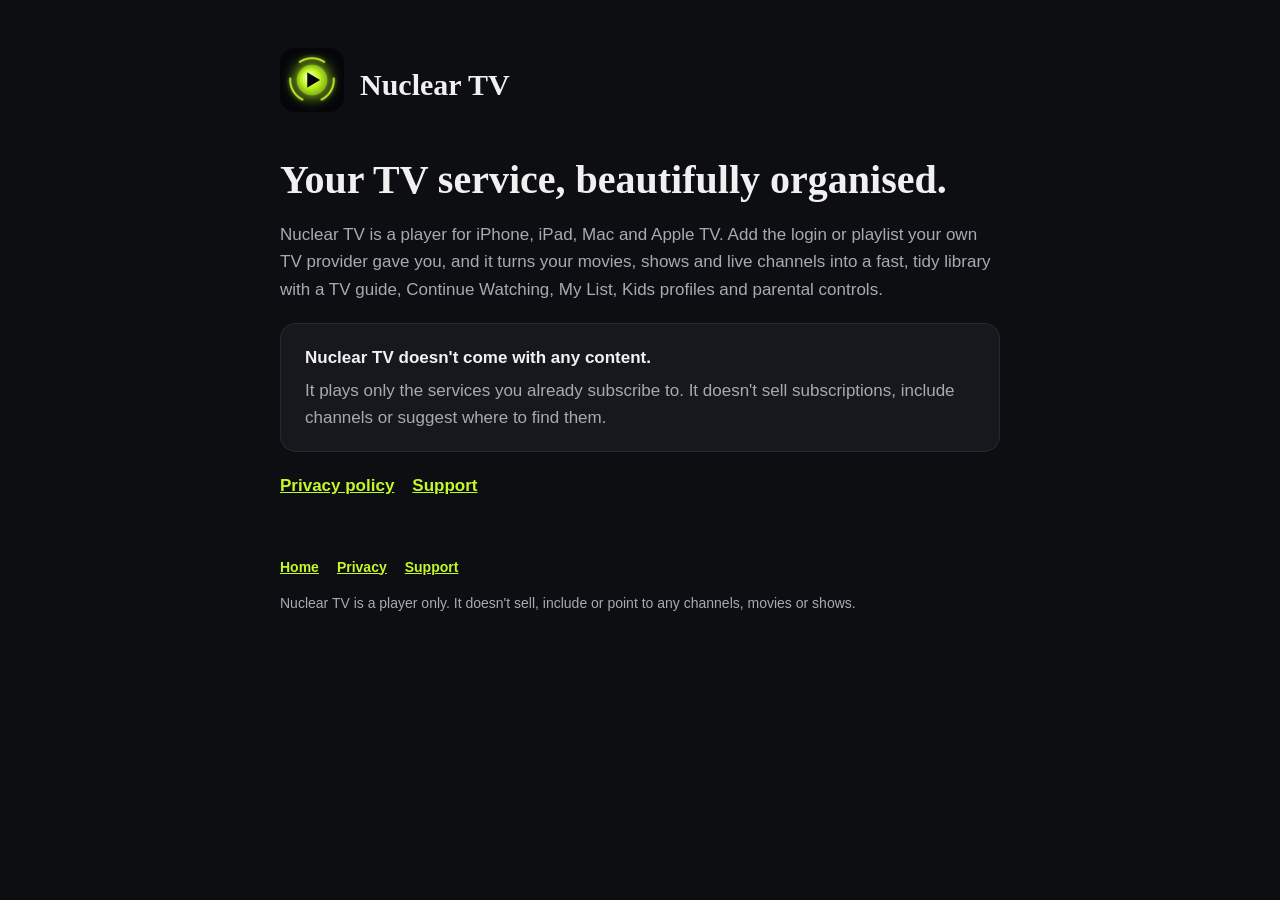
==== index.html @ 4e7b7b4c "Nuclear TV public pages: home, privacy policy, support, App Review demo playlist Co-Authored-By: Cla" ====
<!doctype html>
<html lang="en"><head><meta charset="utf-8"><meta name="viewport" content="width=device-width, initial-scale=1">
<title>Nuclear TV</title><link rel="stylesheet" href="style.css"><link rel="icon" href="icon.png"></head>
<body><main>
<header><a href="./"><img src="icon.png" alt=""></a><a class="brand" href="./">Nuclear TV</a></header>
<h1>Your TV service, beautifully organised.</h1>
<p>Nuclear TV is a player for iPhone, iPad, Mac and Apple TV. Add the login or playlist your own TV provider gave you,
and it turns your movies, shows and live channels into a fast, tidy library with a TV guide, Continue Watching,
My List, Kids profiles and parental controls.</p>
<div class="card"><strong>Nuclear TV doesn't come with any content.</strong>
<p style="margin:6px 0 0">It plays only the services you already subscribe to. It doesn't sell subscriptions, include channels or
suggest where to find them.</p></div>
<p class="links"><a href="privacy.html">Privacy policy</a><a href="support.html">Support</a></p>
<footer><span class="links"><a href="./">Home</a><a href="privacy.html">Privacy</a><a href="support.html">Support</a></span><p>Nuclear TV is a player only. It doesn't sell, include or point to any channels, movies or shows.</p></footer>
</main></body></html>
---- style.css ----
:root { --ink: #0D0E12; --surface: #16181E; --hairline: rgba(255,255,255,.08); --text: rgba(255,255,255,.94);
        --secondary: #A7AAB3; --accent: #C4F82A; }
* { box-sizing: border-box; }
body { margin: 0; background: var(--ink); color: var(--text);
       font: 17px/1.6 -apple-system, BlinkMacSystemFont, "SF Pro Text", "Helvetica Neue", Arial, sans-serif; }
main { max-width: 760px; margin: 0 auto; padding: 48px 20px 80px; }
header { display: flex; align-items: center; gap: 16px; margin-bottom: 36px; }
header img { width: 64px; height: 64px; border-radius: 15px; }
header a { color: var(--text); text-decoration: none; }
.brand { font: 600 30px/1.1 "New York", "Iowan Old Style", Georgia, serif; }
h1, h2 { font-family: "New York", "Iowan Old Style", Georgia, serif; font-weight: 600; line-height: 1.2; }
h1 { font-size: 40px; margin: 0 0 8px; }
h2 { font-size: 24px; margin: 36px 0 8px; }
p, li { color: var(--secondary); }
strong { color: var(--text); }
a { color: var(--accent); }
.card { background: var(--surface); border: 1px solid var(--hairline); border-radius: 16px; padding: 20px 24px; margin: 20px 0; }
.links a { display: inline-block; margin-right: 18px; font-weight: 600; }
code { background: var(--surface); border: 1px solid var(--hairline); border-radius: 6px; padding: 1px 6px; color: var(--text);
       word-break: break-all; }
footer { margin-top: 56px; font-size: 14px; color: var(--secondary); }
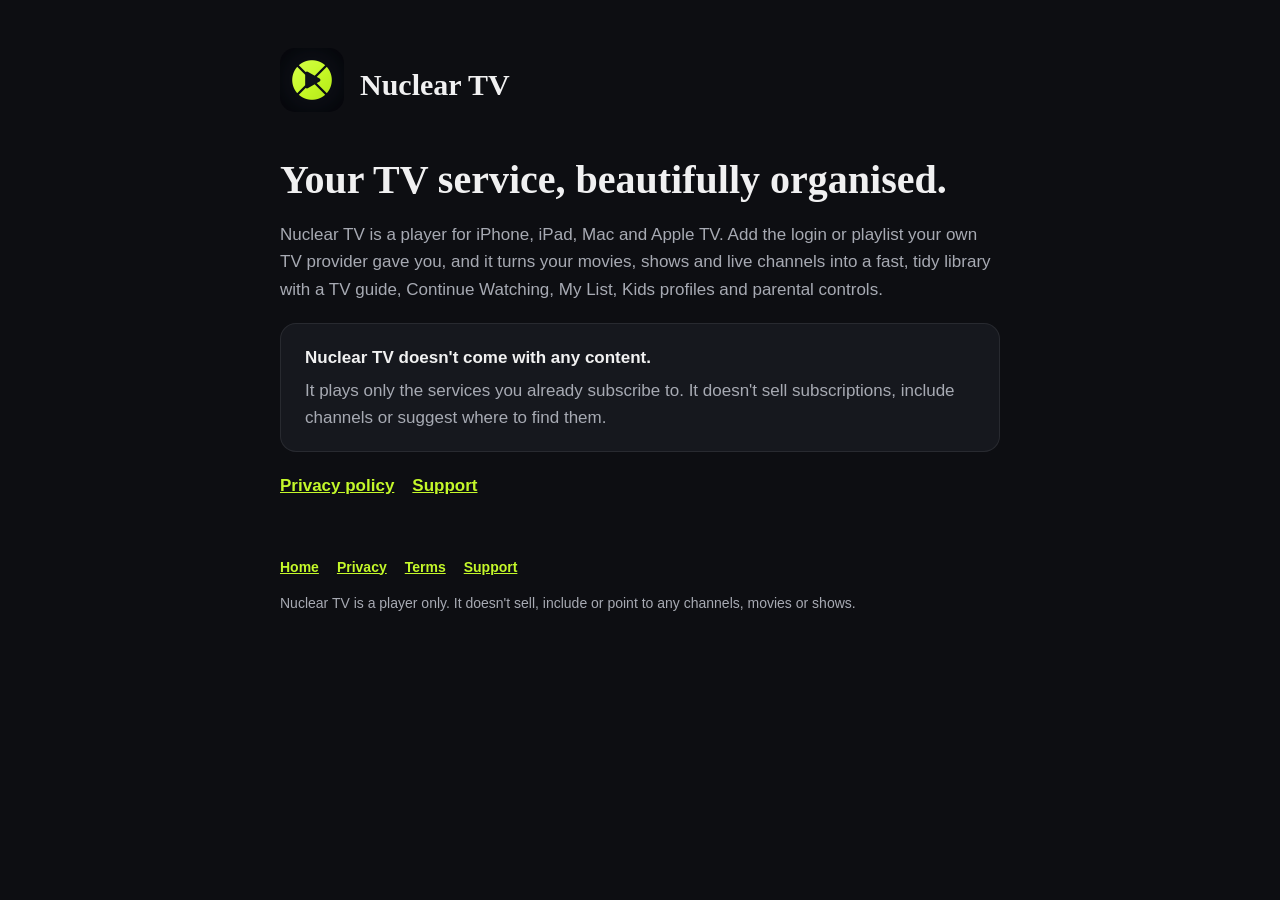
==== commit d441dba4: "Privacy policy: retention and deletion, no sharing; terms of use page Co-Authored-By: Claude Opus 5." ====
--- a/index.html
+++ b/index.html
@@ -11,5 +11,5 @@
 <p style="margin:6px 0 0">It plays only the services you already subscribe to. It doesn't sell subscriptions, include channels or
 suggest where to find them.</p></div>
 <p class="links"><a href="privacy.html">Privacy policy</a><a href="support.html">Support</a></p>
-<footer><span class="links"><a href="./">Home</a><a href="privacy.html">Privacy</a><a href="support.html">Support</a></span><p>Nuclear TV is a player only. It doesn't sell, include or point to any channels, movies or shows.</p></footer>
+<footer><span class="links"><a href="./">Home</a><a href="privacy.html">Privacy</a><a href="terms.html">Terms</a><a href="support.html">Support</a></span><p>Nuclear TV is a player only. It doesn't sell, include or point to any channels, movies or shows.</p></footer>
 </main></body></html>
